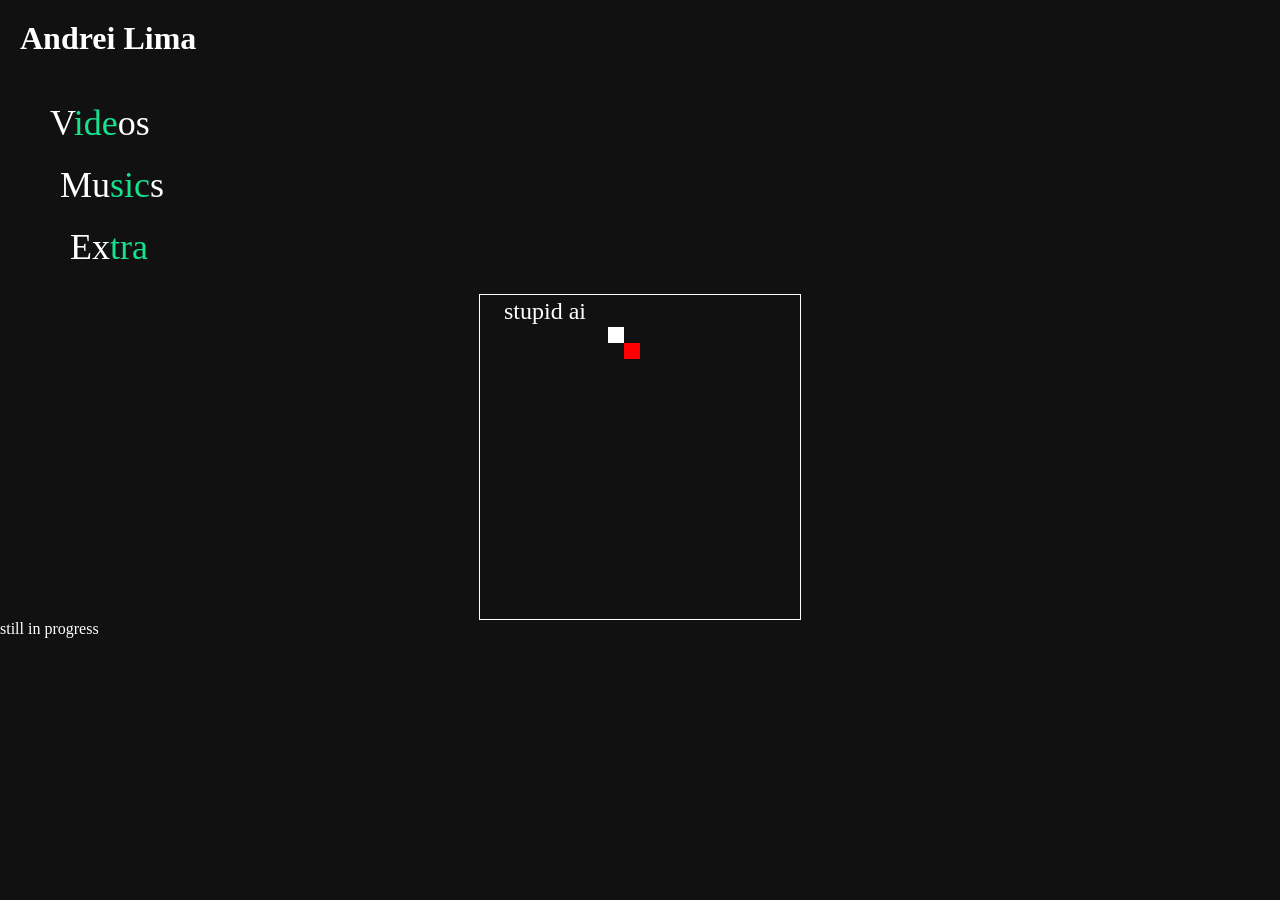
==== index.html @ 03414d0a "snake skane" ====
<!DOCTYPE html>
<html lang="en">
<head>
    <link rel="stylesheet" href="/css/style.css">
    <link rel="stylesheet" href="/css/navbar.css">
    <title>andreilima</title>
</head>
<body>
    <div class="navbar">
        <div class="logo">
            <h1 class="l1">Andrei Lima</h1>
        </div>
    </div>
    <div class="links">
        <ul>
            <li>
                <a href="">V<r>ide</r>os</a>
            </li>
            <li style="padding-left: 20px;">
                <a href="musics.html">Mu<r>sic</r>s</a>
            </li>
            <li style="padding-left: 30px;">
                <a href="extra.html">Ex<r>tra</r></a>
            </li>
        </ul>
    </div>
    <div class="game" style="width: fit-content; margin: 0 auto; border: 1px solid white;">
        <canvas id="canvas" width="320" height="320"></canvas>
    </div>
    still in progress

    <script src="./js/main.js"></script>
    <script src="./js/snake.js"></script>
</body>
</html>
---- css/style.css ----
body {
    width: 100%;
    height: 100%;

    margin: 0;
    box-sizing: 0;
    background-color: #111;

    font-family: century gothic;

    color: white;
}

h1, h2, h3, h4 {
    margin: 0;
    font-weight: bolder;
}

r {
    color: #16E18D;
}

red {
    color: #fc2222;
}

.l1 {
    display: block;
    padding: 10px;
    font-size: 2em;

    color: #fff;
}

.l2 {
    display: block;
    padding: 10px;
    font-size: 1em;

    text-decoration: wavy;

    color: #868080;
}

@media screen and (max-width: 800px) {
    .l1 {
        font-size: 4em;
    }

    .l2 {
        font-size: 2em;
    }
}
---- css/navbar.css ----
.navbar {
    margin: 10px;
}

.navbar h2 {
    font-size: 36px;
    margin: 0;
}

.links {
    margin-top: 25px;
}

.links li {
    padding: 10px;
    list-style: none;
}

.links a {
    font-size: 36px;
    text-decoration: none;
    color: white;
}

@media screen and (max-width: 800px) {
    .links a {
        font-size: 3.2em;
    }
}
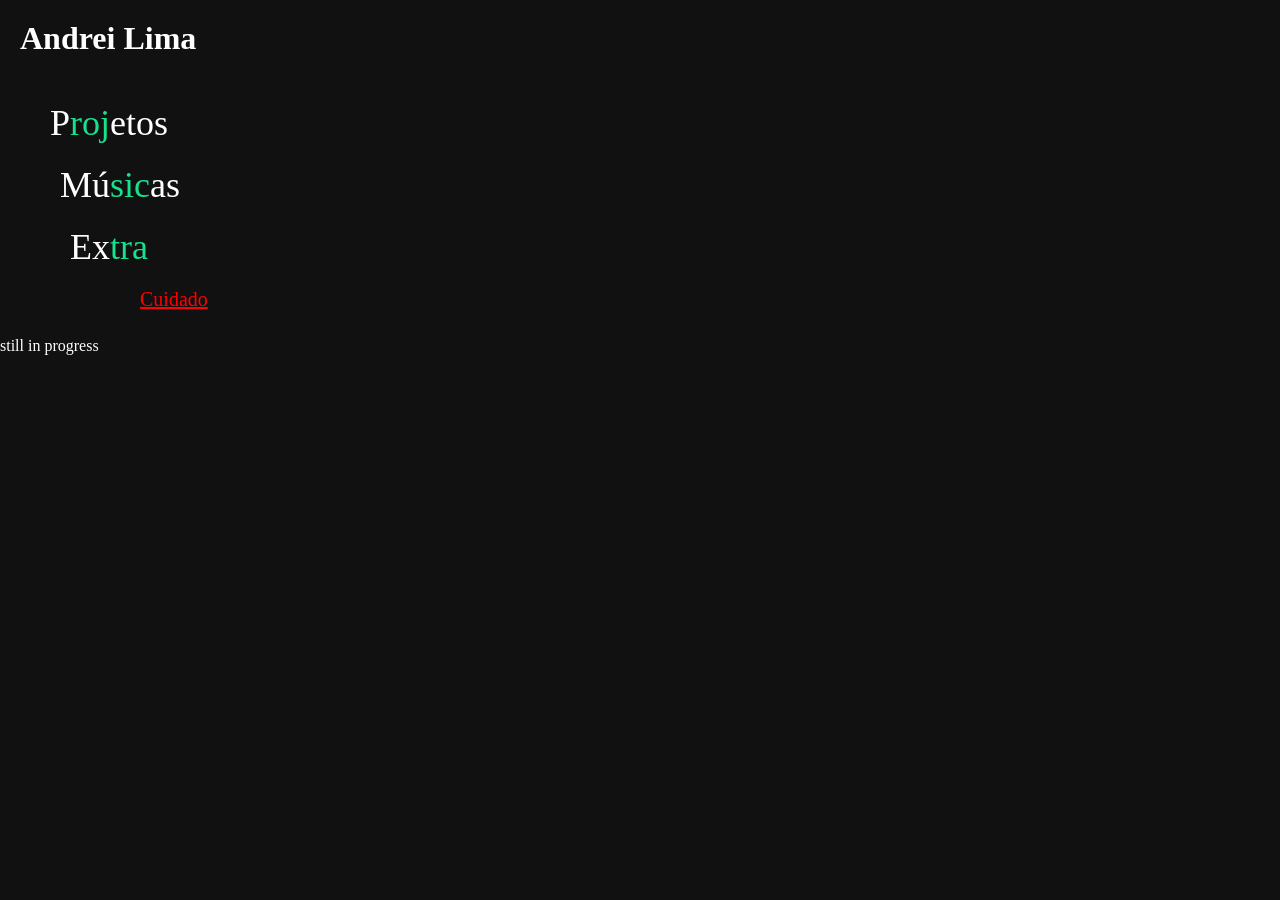
==== commit 704d6989: "aleatoriedade aleatoriedade" ====
--- a/index.html
+++ b/index.html
@@ -1,5 +1,5 @@
 <!DOCTYPE html>
-<html lang="en">
+<html lang="pt-br">
 <head>
     <link rel="stylesheet" href="/css/style.css">
     <link rel="stylesheet" href="/css/navbar.css">
@@ -14,22 +14,24 @@
     <div class="links">
         <ul>
             <li>
-                <a href="">V<r>ide</r>os</a>
+                <a href="">P<r>roj</r>etos</a>
             </li>
             <li style="padding-left: 20px;">
-                <a href="musics.html">Mu<r>sic</r>s</a>
+                <a href="musics.html">Mú<r>sic</r>as</a>
             </li>
             <li style="padding-left: 30px;">
                 <a href="extra.html">Ex<r>tra</r></a>
             </li>
+            <li style="padding-left: 100px;">
+                <a href="careful.html" style="font-size: 20px; color: red; text-decoration: underline;">Cuidado</a>
+            </li>
         </ul>
     </div>
-    <div class="game" style="width: fit-content; margin: 0 auto; border: 1px solid white;">
-        <canvas id="canvas" width="320" height="320"></canvas>
-    </div>
+
+    
+
     still in progress
 
     <script src="./js/main.js"></script>
-    <script src="./js/snake.js"></script>
 </body>
 </html>
--- a/css/style.css
+++ b/css/style.css
@@ -5,8 +5,6 @@
     margin: 0;
     box-sizing: 0;
     background-color: #111;
-
-    font-family: century gothic;
 
     color: white;
 }
@@ -42,6 +40,16 @@
     color: #868080;
 }
 
+.ud {
+    border-bottom: 1px solid gray;
+    border-top: 1px solid gray;
+}
+
+.lr {
+    border-right: 1px solid gray;
+    border-left: 1px solid gray;
+}
+
 @media screen and (max-width: 800px) {
     .l1 {
         font-size: 4em;
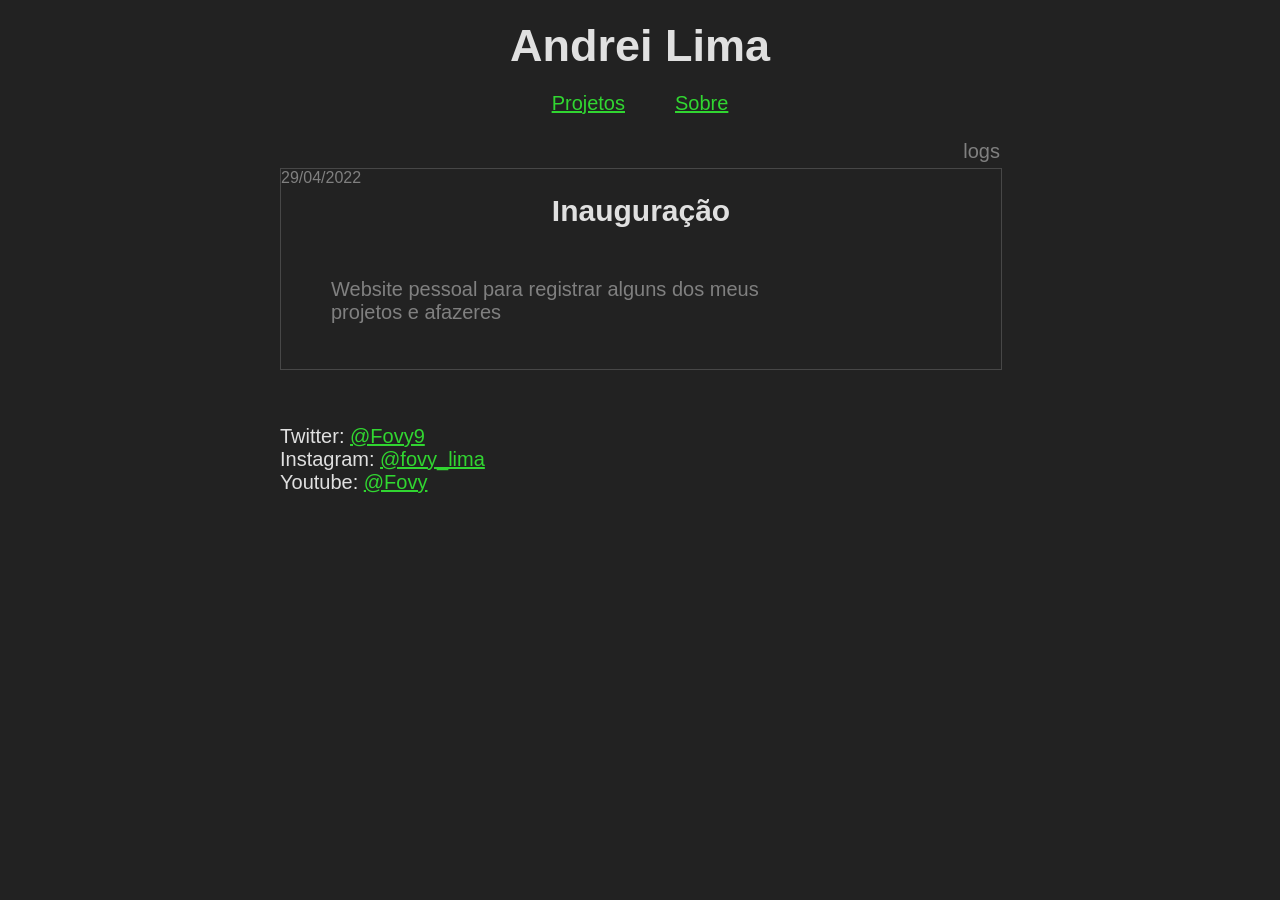
==== commit 915944c1: "the remake the remake" ====
--- a/index.html
+++ b/index.html
@@ -1,37 +1,28 @@
 <!DOCTYPE html>
 <html lang="pt-br">
 <head>
-    <link rel="stylesheet" href="/css/style.css">
-    <link rel="stylesheet" href="/css/navbar.css">
-    <title>andreilima</title>
+    <link rel="stylesheet" href="./css/style.css">
+    <link rel="stylesheet" href="./css/navbar.css">
+    <title>Andrei Lima</title>
 </head>
 <body>
-    <div class="navbar">
-        <div class="logo">
-            <h1 class="l1">Andrei Lima</h1>
-        </div>
-    </div>
-    <div class="links">
+    <div class="logo">
+        <h1>Andrei Lima</h1>
         <ul>
-            <li>
-                <a href="">P<r>roj</r>etos</a>
-            </li>
-            <li style="padding-left: 20px;">
-                <a href="musics.html">Mú<r>sic</r>as</a>
-            </li>
-            <li style="padding-left: 30px;">
-                <a href="extra.html">Ex<r>tra</r></a>
-            </li>
-            <li style="padding-left: 100px;">
-                <a href="careful.html" style="font-size: 20px; color: red; text-decoration: underline;">Cuidado</a>
-            </li>
+            <li><a href="projects.html">Projetos</a></li>
+            <li><a href="about.html">Sobre</a></li>
         </ul>
     </div>
 
-    
+    <p style="text-align: right; color: gray; margin: 0;">logs</p>
+    <div id="links"></div>
 
-    still in progress
+    <footer>
+        <div>Twitter: <a href="https://twitter.com/Fovy9">@Fovy9</a></div>
+        <div>Instagram: <a href="https://www.instagram.com/fovy_lima/">@fovy_lima</a></div>
+        <div>Youtube: <a href="https://www.youtube.com/channel/UCT-lQnbYpMKoVPWaQXB_DMw/videos">@Fovy</a></div>
+    </footer>
 
-    <script src="./js/main.js"></script>
+    <script src="./js/logs.js"></script>
 </body>
 </html>
--- a/css/style.css
+++ b/css/style.css
@@ -1,61 +1,25 @@
 body {
-    width: 100%;
-    height: 100%;
+    margin: 0 auto;
+    font-family: 'Cantarell', sans-serif;
 
-    margin: 0;
-    box-sizing: 0;
-    background-color: #111;
+    width: 720px;
 
-    color: white;
+    background-color: #222;
+    color: #e0e0e0;
+
+    --link-text: #31d631;
+
+    text-align: center;
+
+    font-size: 20px;
 }
 
-h1, h2, h3, h4 {
-    margin: 0;
-    font-weight: bolder;
+a {
+    font-size: 20px;
+    color: var(--link-text);
 }
 
-r {
-    color: #16E18D;
-}
-
-red {
-    color: #fc2222;
-}
-
-.l1 {
-    display: block;
-    padding: 10px;
-    font-size: 2em;
-
-    color: #fff;
-}
-
-.l2 {
-    display: block;
-    padding: 10px;
-    font-size: 1em;
-
-    text-decoration: wavy;
-
-    color: #868080;
-}
-
-.ud {
-    border-bottom: 1px solid gray;
-    border-top: 1px solid gray;
-}
-
-.lr {
-    border-right: 1px solid gray;
-    border-left: 1px solid gray;
-}
-
-@media screen and (max-width: 800px) {
-    .l1 {
-        font-size: 4em;
-    }
-
-    .l2 {
-        font-size: 2em;
-    }
+footer {
+    margin-top: 50px;
+    text-align: left;
 }
--- a/css/navbar.css
+++ b/css/navbar.css
@@ -1,29 +1,55 @@
-.navbar {
-    margin: 10px;
+.logo {
+    margin-bottom: 25px;
 }
 
-.navbar h2 {
-    font-size: 36px;
-    margin: 0;
+.logo h1 {
+    margin: 5px;
+    margin-top: 20px;
+
+    font-size: 45px;
 }
 
-.links {
-    margin-top: 25px;
+.logo ul {
+    display: flex;
+    padding: 0;
+
+    justify-content: center;
 }
 
-.links li {
-    padding: 10px;
+.logo li {
     list-style: none;
+    margin: 0 25px;
 }
 
-.links a {
-    font-size: 36px;
-    text-decoration: none;
-    color: white;
+.box {
+    width: 720px;
+    height: 200px;
+
+    border: 1px solid #474747;
+
+    margin: 5px 0;
 }
 
-@media screen and (max-width: 800px) {
-    .links a {
-        font-size: 3.2em;
-    }
+#links {
+    display: flex;
+
+    flex-direction: column-reverse;
+}
+
+.date {
+    position: absolute;
+    left: 2022;
+
+    font-size: 16px;
+
+    color: gray;
+}
+
+.desc {
+    width: 500px;
+    margin: 50px;
+    
+    text-align: left;
+
+    color: gray;
 }
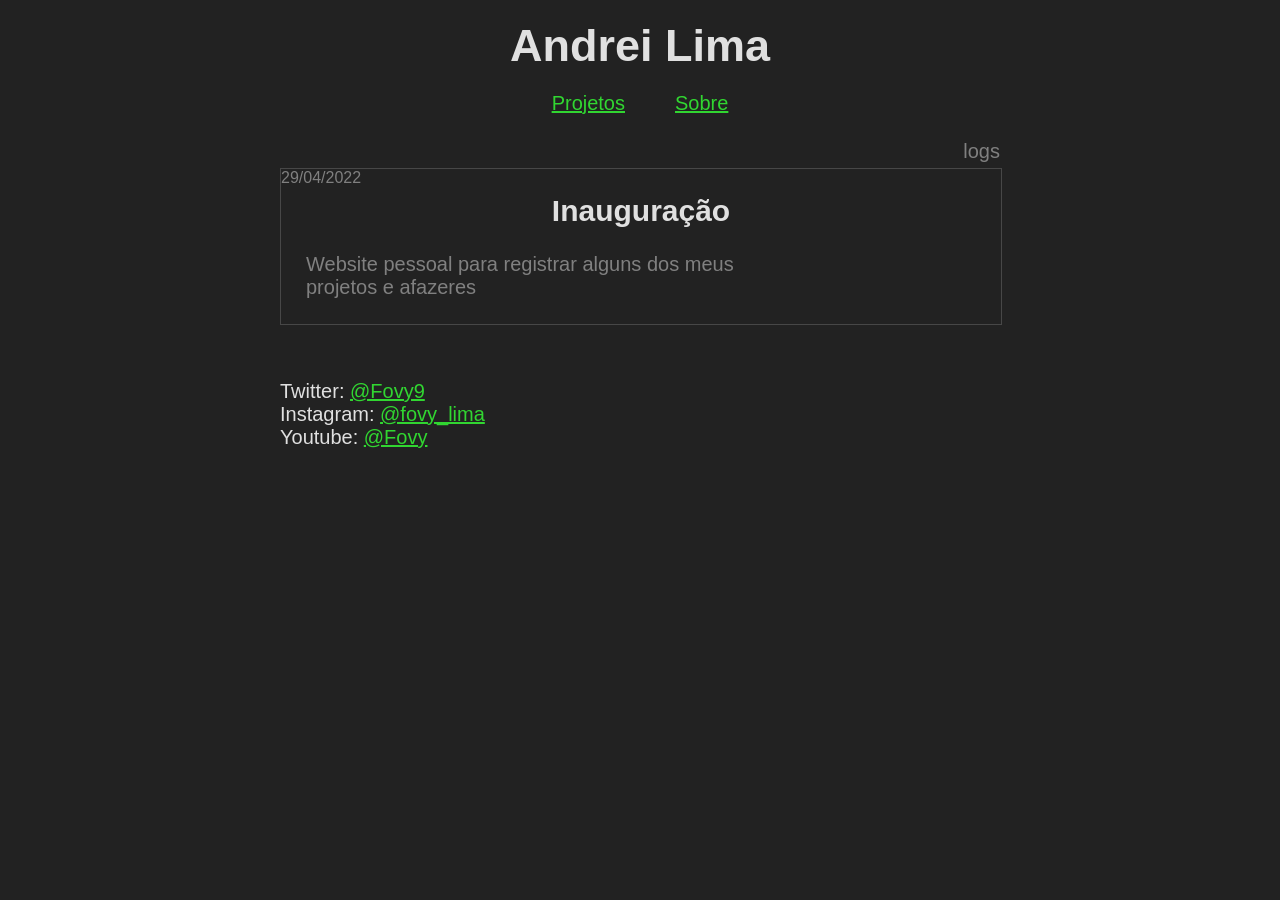
==== commit 0f17da18: "mobile compatible 2 mobile compatible 2" ====
--- a/index.html
+++ b/index.html
@@ -7,7 +7,7 @@
 </head>
 <body>
     <div class="logo">
-        <h1>Andrei Lima</h1>
+        <h1 >Andrei Lima</h1>
         <ul>
             <li><a href="projects.html">Projetos</a></li>
             <li><a href="about.html">Sobre</a></li>
--- a/css/style.css
+++ b/css/style.css
@@ -22,4 +22,41 @@
 footer {
     margin-top: 50px;
     text-align: left;
+}
+
+@media screen and (max-width: 1100px) {
+    
+    body {
+        width: 100%;
+        display: flex;
+        flex-direction: column;
+        align-items: center;
+
+        font-size: 28px;
+    }
+
+    a {
+        font-size: 28px;
+    }
+    
+    #links {
+        width: 100%;
+    }
+
+    .box {
+        width: 100%;
+        padding: 30px 0;
+    }
+
+    .a1 {
+        font-size: 90px;
+    }
+
+    footer {
+        font-size: 24px;
+    }
+
+    footer a {
+        font-size: 24px;
+    }
 }
--- a/css/navbar.css
+++ b/css/navbar.css
@@ -23,7 +23,6 @@
 
 .box {
     width: 720px;
-    height: 200px;
 
     border: 1px solid #474747;
 
@@ -47,9 +46,33 @@
 
 .desc {
     width: 500px;
-    margin: 50px;
+    margin: 25px;
     
     text-align: left;
 
     color: gray;
+}
+
+@media screen and (max-width: 1100px) {
+    
+    .box {
+        width: 100%;
+    }
+
+    .logo h1 {
+        font-size: 72px;
+    }
+
+    a {
+        font-size: 40px;
+    }
+
+    .title h2 {
+        font-size: 60px;
+    }
+
+    .desc {
+        width: 90%;
+        font-size: 40px;
+    }
 }
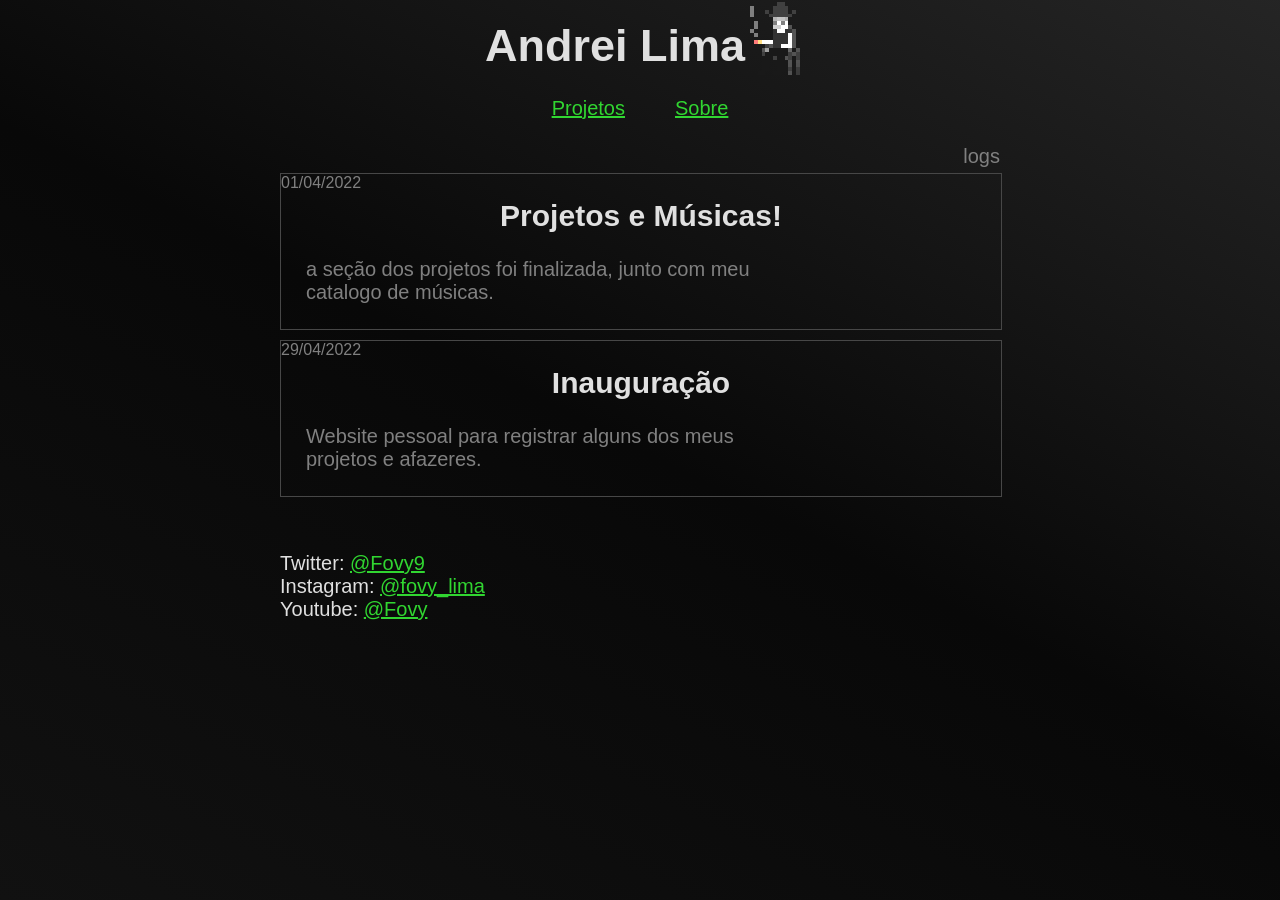
==== commit 009d3e1a: "start of games the start, the beggining, the dawn" ====
--- a/index.html
+++ b/index.html
@@ -7,7 +7,10 @@
 </head>
 <body>
     <div class="logo">
-        <h1 >Andrei Lima</h1>
+        <div class="top">
+            <h1 >Andrei Lima</h1>
+            <img src="./images/dude.png" width="50px" style="image-rendering: pixelated;">
+        </div>
         <ul>
             <li><a href="projects.html">Projetos</a></li>
             <li><a href="about.html">Sobre</a></li>
--- a/css/style.css
+++ b/css/style.css
@@ -3,8 +3,7 @@
     font-family: 'Cantarell', sans-serif;
 
     width: 720px;
-
-    background-color: #222;
+    
     color: #e0e0e0;
 
     --link-text: #31d631;
@@ -12,6 +11,10 @@
     text-align: center;
 
     font-size: 20px;
+
+    background: 
+    linear-gradient(27deg, rgb(54, 54, 54) 0%, #111 -100%, #080808 50%, #363636 130%);
+    background-attachment: fixed;
 }
 
 a {
@@ -25,7 +28,6 @@
 }
 
 @media screen and (max-width: 1100px) {
-    
     body {
         width: 100%;
         display: flex;
@@ -34,29 +36,4 @@
 
         font-size: 28px;
     }
-
-    a {
-        font-size: 28px;
-    }
-    
-    #links {
-        width: 100%;
-    }
-
-    .box {
-        width: 100%;
-        padding: 30px 0;
-    }
-
-    .a1 {
-        font-size: 90px;
-    }
-
-    footer {
-        font-size: 24px;
-    }
-
-    footer a {
-        font-size: 24px;
-    }
 }
--- a/css/navbar.css
+++ b/css/navbar.css
@@ -1,5 +1,12 @@
 .logo {
     margin-bottom: 25px;
+}
+
+.top {
+    display: flex;
+    align-items: center;
+
+    justify-content: center;
 }
 
 .logo h1 {
@@ -75,4 +82,23 @@
         width: 90%;
         font-size: 40px;
     }
+
+    #links {
+        width: 100%;
+    }
+
+    .box {
+        width: 95%;
+        padding: 30px 0;
+
+        margin: 10px auto;
+    }
+
+    footer {
+        font-size: 24px;
+    }
+
+    footer a {
+        font-size: 24px;
+    }
 }
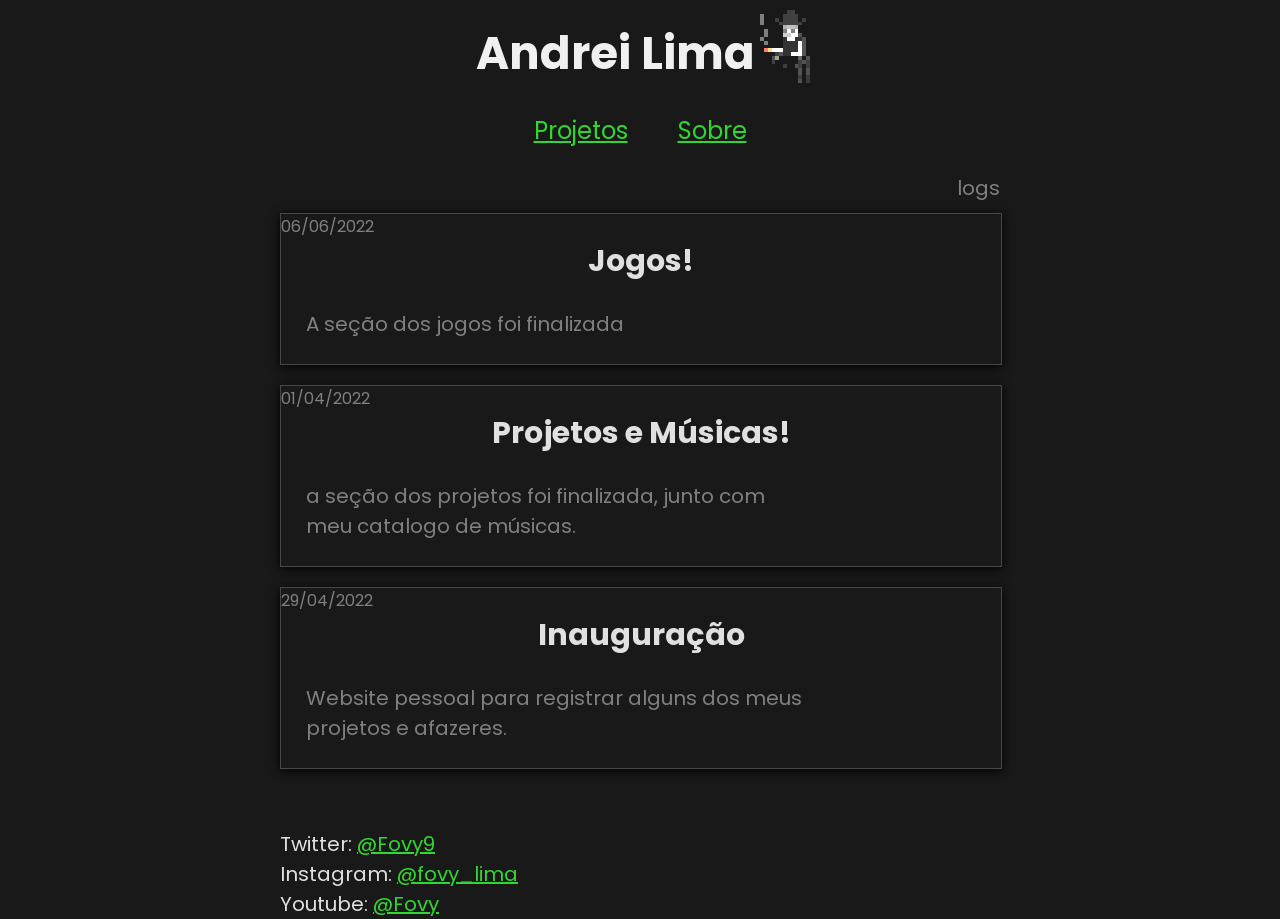
==== commit 624e2f85: "0.1 update 0.1" ====
--- a/index.html
+++ b/index.html
@@ -13,7 +13,7 @@
         </div>
         <ul>
             <li><a href="projects.html">Projetos</a></li>
-            <li><a href="about.html">Sobre</a></li>
+            <li><a href="">Sobre</a></li>
         </ul>
     </div>
 
--- a/css/style.css
+++ b/css/style.css
@@ -1,20 +1,28 @@
+@import url('https://fonts.googleapis.com/css2?family=Poppins:wght@300&display=swap');
+
 body {
     margin: 0 auto;
-    font-family: 'Cantarell', sans-serif;
+    font-family: 'Poppins', sans-serif;
 
     width: 720px;
     
     color: #e0e0e0;
 
+    --title-text: #f0f0f0;
     --link-text: #31d631;
+    --announcement-text-color: #a4ac92;
 
     text-align: center;
 
     font-size: 20px;
 
-    background: 
-    linear-gradient(27deg, rgb(54, 54, 54) 0%, #111 -100%, #080808 50%, #363636 130%);
+    background: #1a1919;
     background-attachment: fixed;
+}
+
+h1 {
+    margin: 0;
+    color: var(--title-text);
 }
 
 a {
--- a/css/navbar.css
+++ b/css/navbar.css
@@ -28,12 +28,18 @@
     margin: 0 25px;
 }
 
+.logo li a {
+    font-size: 24px;
+}
+
 .box {
     width: 720px;
 
     border: 1px solid #474747;
 
-    margin: 5px 0;
+    margin: 10px 0;
+
+    box-shadow: black 0px 2px 10px 0px;
 }
 
 #links {
@@ -70,6 +76,10 @@
         font-size: 72px;
     }
 
+    .logo li a {
+        font-size: 40px;
+    }    
+
     a {
         font-size: 40px;
     }
@@ -89,7 +99,6 @@
 
     .box {
         width: 95%;
-        padding: 30px 0;
 
         margin: 10px auto;
     }
@@ -101,4 +110,8 @@
     footer a {
         font-size: 24px;
     }
+
+    .date {
+        font-size: 24px;
+    }
 }
